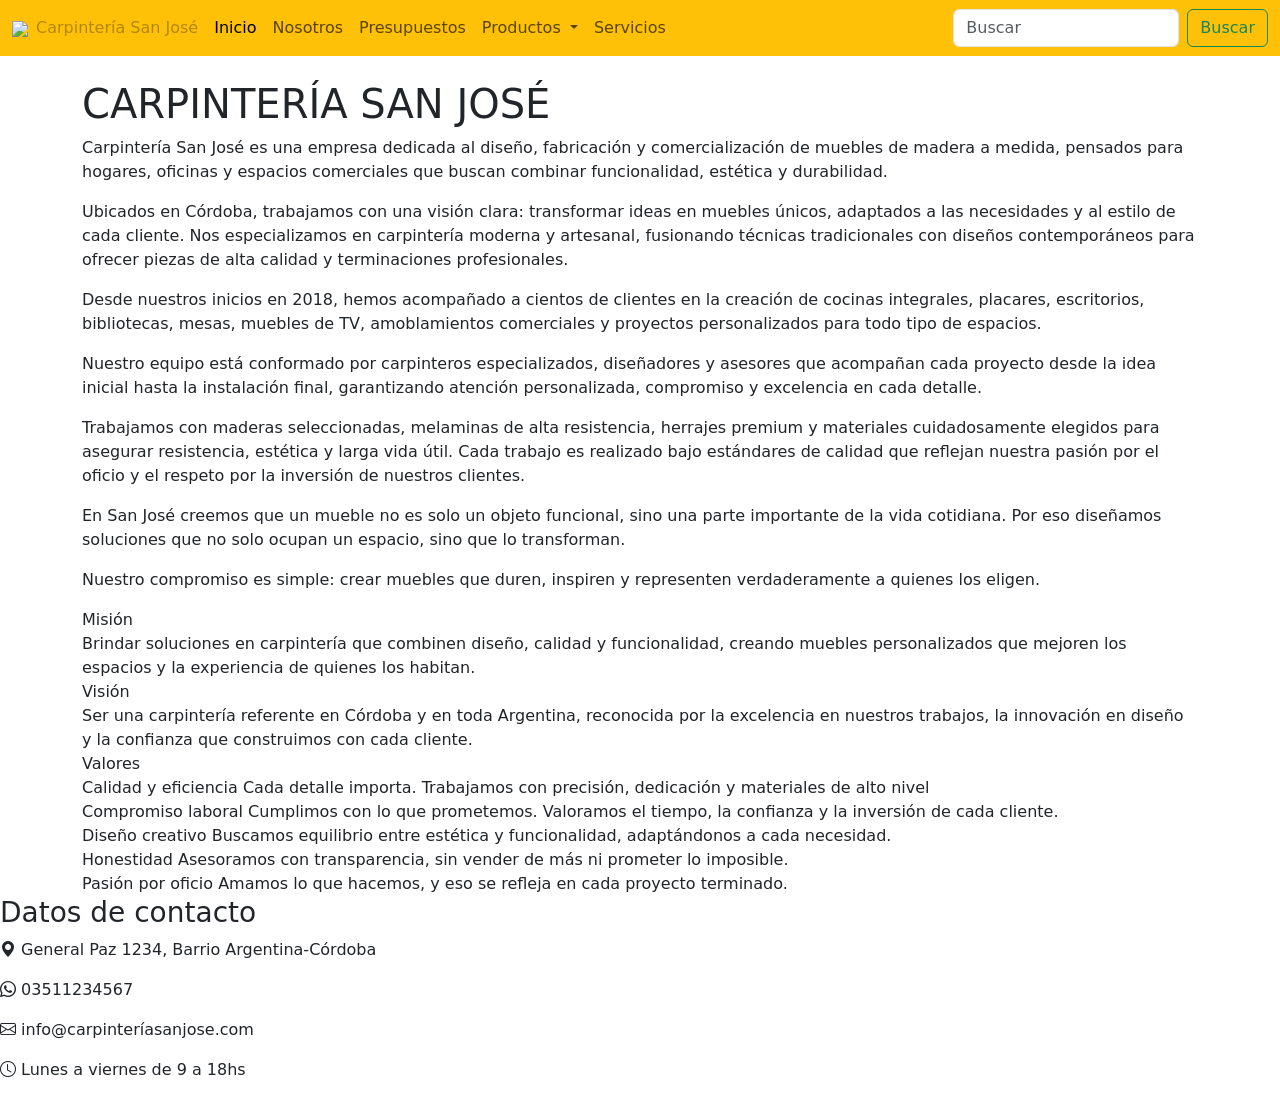
==== nosotros.html @ 8cfac9b0 "pagina web nosotros html" ====
<!DOCTYPE html>
<html lang="en">
<head>
    <!DOCTYPE html>
<html lang="en">
<head>
    <meta charset="UTF-8">
    
    <meta name="viewport" content="width=device-width, initial-scale=1.0">
    
    <meta name="description" content="Diseñamos y fabricamos muebles a medida, piezas únicas de madera y regalos personalizados, adaptados a tu estilo">

    <meta name="keywords" content="Madera, carpintería, regalos, muebles, personalizados">

    <meta name="author" content="Carpintería San José">

    <meta name="viewport" content="width=device-width, initial-scale=1.0">

    <meta property="og:title" content="Nosotros">
    
    <meta property="og:description" content="Diseñamos y fabricamos muebles a medida, piezas únicas de madera y regalos personalizados, adaptados a tu estilo">

    <meta property="og:img" content="Img-título-carp">

    <meta property="og:url" content="http://127.0.0.1:5500/index.html"> 

    <title>Carpintería San José</title>

    <link rel="preconnect" href="https://fonts.googleapis.com">
    <link rel="preconnect" href="https://fonts.gstatic.com" crossorigin>
    <link href="https://fonts.googleapis.com/css2?family=Nunito:ital,wght@0,200..1000;1,200..1000&display=swap" rel="stylesheet">
    <link rel="preconnect" href="https://fonts.googleapis.com">
    <link rel="preconnect" href="https://fonts.gstatic.com" crossorigin>
    <link href="https://fonts.googleapis.com/css2?family=Metamorphous&display=swap" rel="stylesheet">
    <link rel="stylesheet" href="https://cdn.jsdelivr.net/npm/bootstrap-icons@1.13.1/font/bootstrap-icons.min.css">
    <link href="https://cdn.jsdelivr.net/npm/bootstrap@5.3.8/dist/css/bootstrap.min.css" rel="stylesheet" integrity="sha384-sRIl4kxILFvY47J16cr9ZwB07vP4J8+LH7qKQnuqkuIAvNWLzeN8tE5YBujZqJLB" crossorigin="anonymous">

    <link rel="stylesheet" href="css/index.css">
</head>
<body>
 
    <header>

<nav class="navbar navbar-expand-lg bg-warning mb-4">
  <div class="container-fluid">
    <div class="logo-carpinteria"><img src="imagenes/logo-carpinteria.png"></div>
    <button class="navbar-toggler" type="button" data-bs-toggle="collapse" data-bs-target="#navbarSupportedContent" aria-controls="navbarSupportedContent" aria-expanded="false" aria-label="Toggle navigation">
      <span class="navbar-toggler-icon"></span>
    </button>
    <div class="collapse navbar-collapse" id="navbarSupportedContent">
      <ul class="navbar-nav me-auto mb-2 mb-lg-0">
         <li class="nav-item">
          <a class="nav-link disabled" aria-disabled="true">Carpintería San José</a>
         </li>
        <li class="nav-item">
          <a class="nav-link active text-black" aria-current="page" href="index.html">Inicio</a>
        </li>
        <li class="nav-item">
          <a class="nav-link" href="nosotros.html">Nosotros</a>
        </li>
         <li class="nav-item">
          <a class="nav-link" href="presupuestos.html">Presupuestos</a>
        </li>
        <li class="nav-item dropdown">
          <a class="nav-link dropdown-toggle" href="productos.html" role="button" data-bs-toggle="dropdown" aria-expanded="false">
            Productos
          </a>
          <ul class="dropdown-menu">
            <li><a class="dropdown-item" href="#">Tabajos pequeños</a></li>
            <li><a class="dropdown-item" href="#">Muebles</a></li>
            <li><a class="dropdown-item" href="#">Interiores</a></li>
            <li><a class="dropdown-item" href="#">Exteriores</a></li>
            <li><a class="dropdown-item" href="#">Regalos personalizados</a></li>
            <li><hr class="dropdown-divider"></li>
            <li><a class="dropdown-item" href="galería de fotos.html">Galería de fotos</a></li>
          </ul>
        </li>
           </li>
           </li>
        <li class="nav-item">
          <a class="nav-link" href="servicios.html">Servicios</a>
        </li>
           </li>
      </ul>
      <form class="d-flex" role="search">
        <input class="form-control me-2" type="search" placeholder="Buscar" aria-label="Search"/>
        <button class="btn btn-outline-success" type="submit">Buscar</button>
      </form>
    </div>
  </div>
</nav>

</header>

<main>

    <div class="container">
        <div class="row">
            <div class="col"><h1>CARPINTERÍA SAN JOSÉ</h1></div>   
        </div>
        
        <div class="row">
            <div class="col">
                <div class="texto-nosotros">
                    <p>Carpintería San José es una empresa dedicada al diseño, fabricación y comercialización de muebles de madera a medida, pensados para hogares, oficinas y espacios comerciales que buscan combinar funcionalidad, estética y durabilidad.</p>

                    <p>Ubicados en Córdoba, trabajamos con una visión clara: transformar ideas en muebles únicos, adaptados a las necesidades y al estilo de cada cliente. Nos especializamos en carpintería moderna y artesanal, fusionando técnicas tradicionales con diseños contemporáneos para ofrecer piezas de alta calidad y terminaciones profesionales.</p>

                    <p>Desde nuestros inicios en 2018, hemos acompañado a cientos de clientes en la creación de cocinas integrales, placares, escritorios, bibliotecas, mesas, muebles de TV, amoblamientos comerciales y proyectos personalizados para todo tipo de espacios.</p>

                    <p>Nuestro equipo está conformado por carpinteros especializados, diseñadores y asesores que acompañan cada proyecto desde la idea inicial hasta la instalación final, garantizando atención personalizada, compromiso y excelencia en cada detalle.</p>

                    <p>Trabajamos con maderas seleccionadas, melaminas de alta resistencia, herrajes premium y materiales cuidadosamente elegidos para asegurar resistencia, estética y larga vida útil. Cada trabajo es realizado bajo estándares de calidad que reflejan nuestra pasión por el oficio y el respeto por la inversión de nuestros clientes.</p>

                    <p>En San José creemos que un mueble no es solo un objeto funcional, sino una parte importante de la vida cotidiana. Por eso diseñamos soluciones que no solo ocupan un espacio, sino que lo transforman.</p>

                    <p>Nuestro compromiso es simple: crear muebles que duren, inspiren y representen verdaderamente a quienes los eligen.</p>
                    </div>
            </div>
        </div>

        <div class="row">
            <div class="col">
                    <div class="títulos-nosotros">Misión</div>

                    <div class="texto-nosotros">Brindar soluciones en carpintería que combinen diseño, calidad y funcionalidad, creando muebles personalizados que mejoren los espacios y la experiencia de quienes los habitan.</div>
            </div>
        </div>
        <div class="row">
            <div class="col">
                    <div class="títulos-nosotros">Visión</div>

                    <div class="texto-nosotros">Ser una carpintería referente en Córdoba y en toda Argentina, reconocida por la excelencia en nuestros trabajos, la innovación en diseño y la confianza que construimos con cada cliente.</div>
            </div>
        </div>
        <div class="row">
            <div class="col">
                <div class="títulos-nosotros">Valores</div>
            </div>
        </div>
        <div class="row">
            <div class="col-valores">
                <div class="texto-valores">Calidad y eficiencia Cada detalle importa. Trabajamos con precisión, dedicación y materiales de alto nivel</div>
                <div class="texto-valores">Compromiso laboral Cumplimos con lo que prometemos. Valoramos el tiempo, la confianza y la inversión de cada cliente.</div>
                <div class="texto-valores">Diseño creativo Buscamos equilibrio entre estética y funcionalidad, adaptándonos a cada necesidad.</div>
                <div class="texto-valores">Honestidad Asesoramos con transparencia, sin vender de más ni prometer lo imposible.</div>
                <div class="texto-valores">Pasión por oficio Amamos lo que hacemos, y eso se refleja en cada proyecto terminado.</div>
            </div>
        </div>
    </div>
</main>

<footer> 
    
  <h3>Datos de contacto</h3>

  <section class="datos-de-contacto">
    
    <p><i class="bi bi-geo-alt-fill"></i> General Paz 1234, Barrio Argentina-Córdoba</p>
    <p><i class="bi bi-whatsapp"></i> 03511234567</p>
    <p><i class="bi bi-envelope"></i> info@carpinteríasanjose.com</p>
    <p><i class="bi bi-clock"></i> Lunes a viernes de 9 a 18hs</p>
    
  </section>

</footer>

</body>
</html>
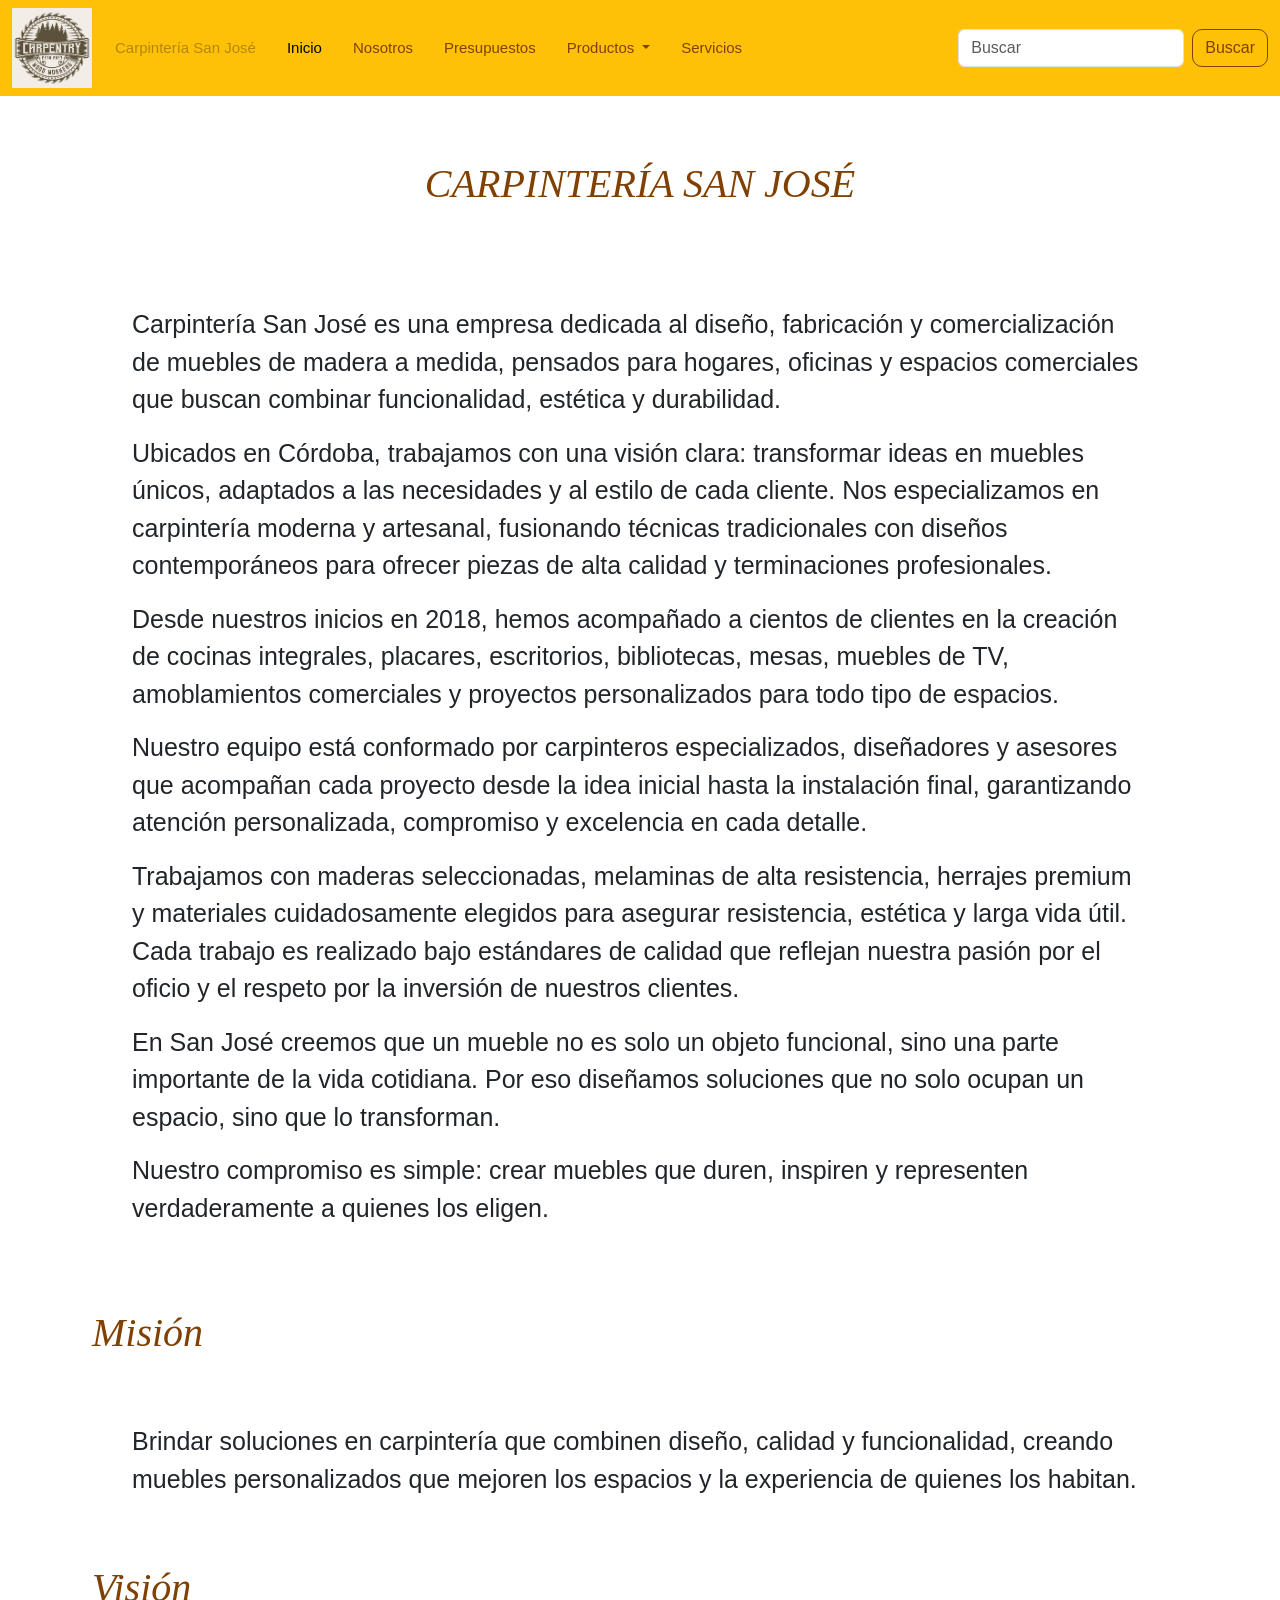
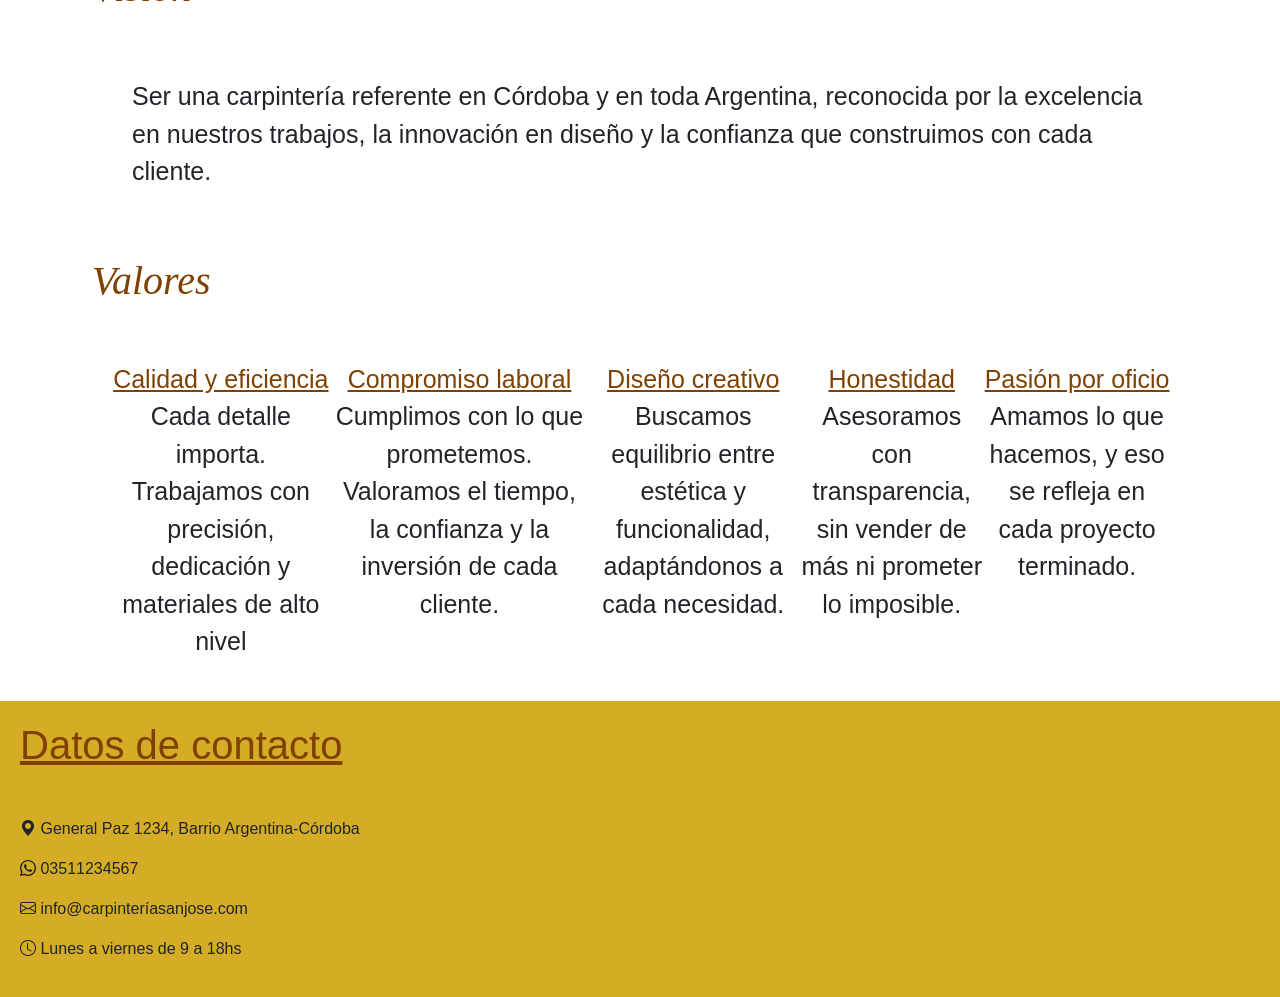
==== commit 54eb1ac1: "cambio nombre carpeta galeria de fotos" ====
--- a/nosotros.html
+++ b/nosotros.html
@@ -72,7 +72,7 @@
             <li><a class="dropdown-item" href="#">Exteriores</a></li>
             <li><a class="dropdown-item" href="#">Regalos personalizados</a></li>
             <li><hr class="dropdown-divider"></li>
-            <li><a class="dropdown-item" href="galería de fotos.html">Galería de fotos</a></li>
+            <li><a class="dropdown-item" href="galería-de-fotos.html">Galería de fotos</a></li>
           </ul>
         </li>
            </li>
@@ -165,5 +165,7 @@
 
 </footer>
 
+<script src="https://cdn.jsdelivr.net/npm/bootstrap@5.3.8/dist/js/bootstrap.bundle.min.js" integrity="sha384-FKyoEForCGlyvwx9Hj09JcYn3nv7wiPVlz7YYwJrWVcXK/BmnVDxM+D2scQbITxI" crossorigin="anonymous"></script>
+
 </body>
 </html>
--- a/css/index.css
+++ b/css/index.css
@@ -0,0 +1,217 @@
+
+* {
+  font-family: "Nunito", sans-serif;
+
+}
+
+body{
+background-color: rgb(255, 255, 255);
+}
+
+
+.logo-carpinteria {
+    display: flex;
+    height: 80px;
+}
+
+.nav-link{ 
+    color: #804000;
+    font-size: 15px;
+    font-weight: 400;
+    text-indent: 15px
+}
+
+.dropdown-item {
+    font-size: 13px;
+}
+
+.btn {
+    color: #804000;
+    transition: backgorund-color 0.3s ease, color 0.3s ease;
+    border-color: #804000;
+    border-radius: 10px;
+    border: 1px solid;
+}
+
+.btn:hover {
+    background-color: #804000;
+    color: white;
+    border-color: #804000;
+}
+
+.btn:active {
+    background-color: #804000;
+    color: #804000;
+}
+
+h1 {
+    text-align: center;
+    color: #804000;
+    font-family: "Metamorphous", serif;
+    font-style: italic;
+    padding: 40px;
+}
+
+h2 {
+    text-align: center;
+    color: #804000;
+    font-family: "Metamorphous", serif;
+    font-style: italic;
+    padding: 100px;
+}
+
+.inicio-1 {
+    display: grid;
+    grid-template-columns: repeat(2, 2fr);
+    grid-template-rows: repeat(1, 500px);
+    padding: 30px;
+    place-items: center;
+}
+
+.inicio-2 {
+    display: grid;
+    grid-template-columns: repeat(2, 2fr);
+    padding: 30px;
+    place-items: center;
+}
+
+.foto-inicio {
+    display: flex;
+    flex-direction: column;
+    background-color: #F5F5DC;
+    padding: 10px;
+    text-align: center;
+    font-size: 25px;
+    text-decoration: underline;
+    font-style: bold;
+    
+}
+
+
+.boton-mas-info {
+    color: #804000;
+    transition: backgorund-color 0.3s ease, color 0.3s ease;
+    border-color: #804000;
+    border-radius: 10px;
+    border: 1px solid;
+}
+
+.boton-mas-info:hover {
+    background-color: #804000;
+    color: white;
+    border-color: #804000;
+}
+.boton-mas-info:active {
+    background-color: #804000;
+    color: #804000;
+}
+
+.testimonios-foto {
+    display: flex;
+    justify-content: space-around;
+    height: 370px;
+    background-color: #F5F5DC;
+    padding: 15px;
+    
+}   
+
+.testimonios-texto {
+    font-size: 25px;
+    
+}
+
+.testimonios-texto::first-line {
+    color: #D4AC25;
+    font-weight: bold;
+    text-decoration: underline;
+    text-shadow: 1px 1px 2px rgb(94, 94, 94)
+}
+
+.info-adicional {
+    font-size: 30px;
+    padding: 100px;
+    
+}
+
+.bi-truck {
+    font-size: 50px;
+    padding: 100px;
+    color: #804000;
+}
+
+.bi-credit-card {
+    font-size: 50px;
+    padding: 100px;
+    color: #804000;
+}
+
+.bi-shield-check {
+    font-size: 50px;
+    padding: 100px;
+    color: #804000;
+}
+
+h3 {
+    font-size: 40px;
+    text-decoration: underline;
+    color: #804000;
+    padding: 20px;
+}
+
+.datos-de-contacto {
+    display: flex;
+    flex-direction: column;
+    padding: 20px;
+}
+
+footer{
+    background-color: rgb(212, 172, 37);
+    
+}
+
+.títulos-nosotros {
+
+    text-align: start;
+    color: #804000;
+    font-family: "Metamorphous", serif;
+    font-style: italic;
+    font-size: 40px;
+    padding: 10px;
+}
+
+.col-valores {
+    display: flex;
+    align-items: flex-start;
+    text-align: center;
+    font-size: 25px;
+    padding: 40px;
+}
+
+.texto-valores::first-line {
+    color: #804000;
+    text-decoration: underline;
+    text-align: center;
+}
+
+.texto-nosotros {
+    font-size: 25px;
+    padding: 50px;
+}
+
+.form-group {
+    font-size: 25px;
+    padding: 10px;
+}
+
+.btn-outline-success-summit {
+    margin: 20px;
+}
+
+.container-presupuesto {
+    background-color: #F5F5DC;
+    margin: 60px;
+    padding: 40px;
+    border-radius: 50px;
+}
+
+
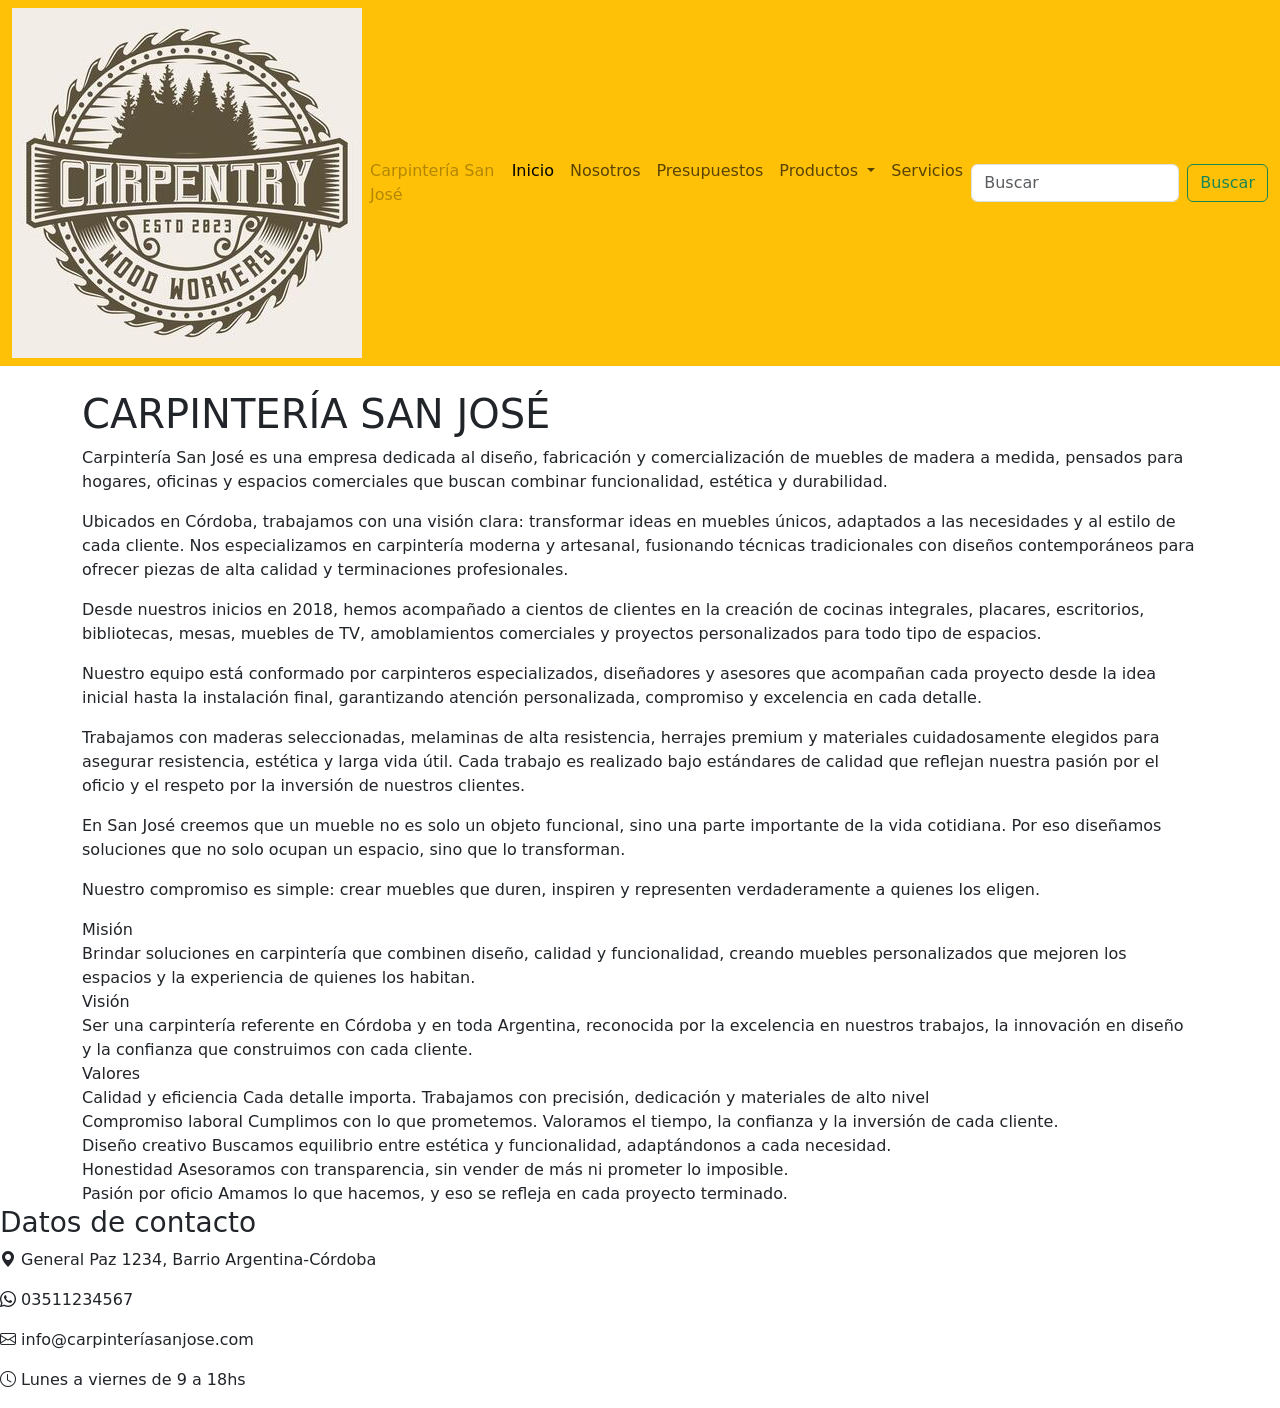
==== commit 1ba9668c: "cambios y arreglos del html (responsive)" ====
--- a/nosotros.html
+++ b/nosotros.html
@@ -35,7 +35,7 @@
     <link rel="stylesheet" href="https://cdn.jsdelivr.net/npm/bootstrap-icons@1.13.1/font/bootstrap-icons.min.css">
     <link href="https://cdn.jsdelivr.net/npm/bootstrap@5.3.8/dist/css/bootstrap.min.css" rel="stylesheet" integrity="sha384-sRIl4kxILFvY47J16cr9ZwB07vP4J8+LH7qKQnuqkuIAvNWLzeN8tE5YBujZqJLB" crossorigin="anonymous">
 
-    <link rel="stylesheet" href="css/index.css">
+    <link rel="stylesheet" href="css/nosotros.css">
 </head>
 <body>
  
